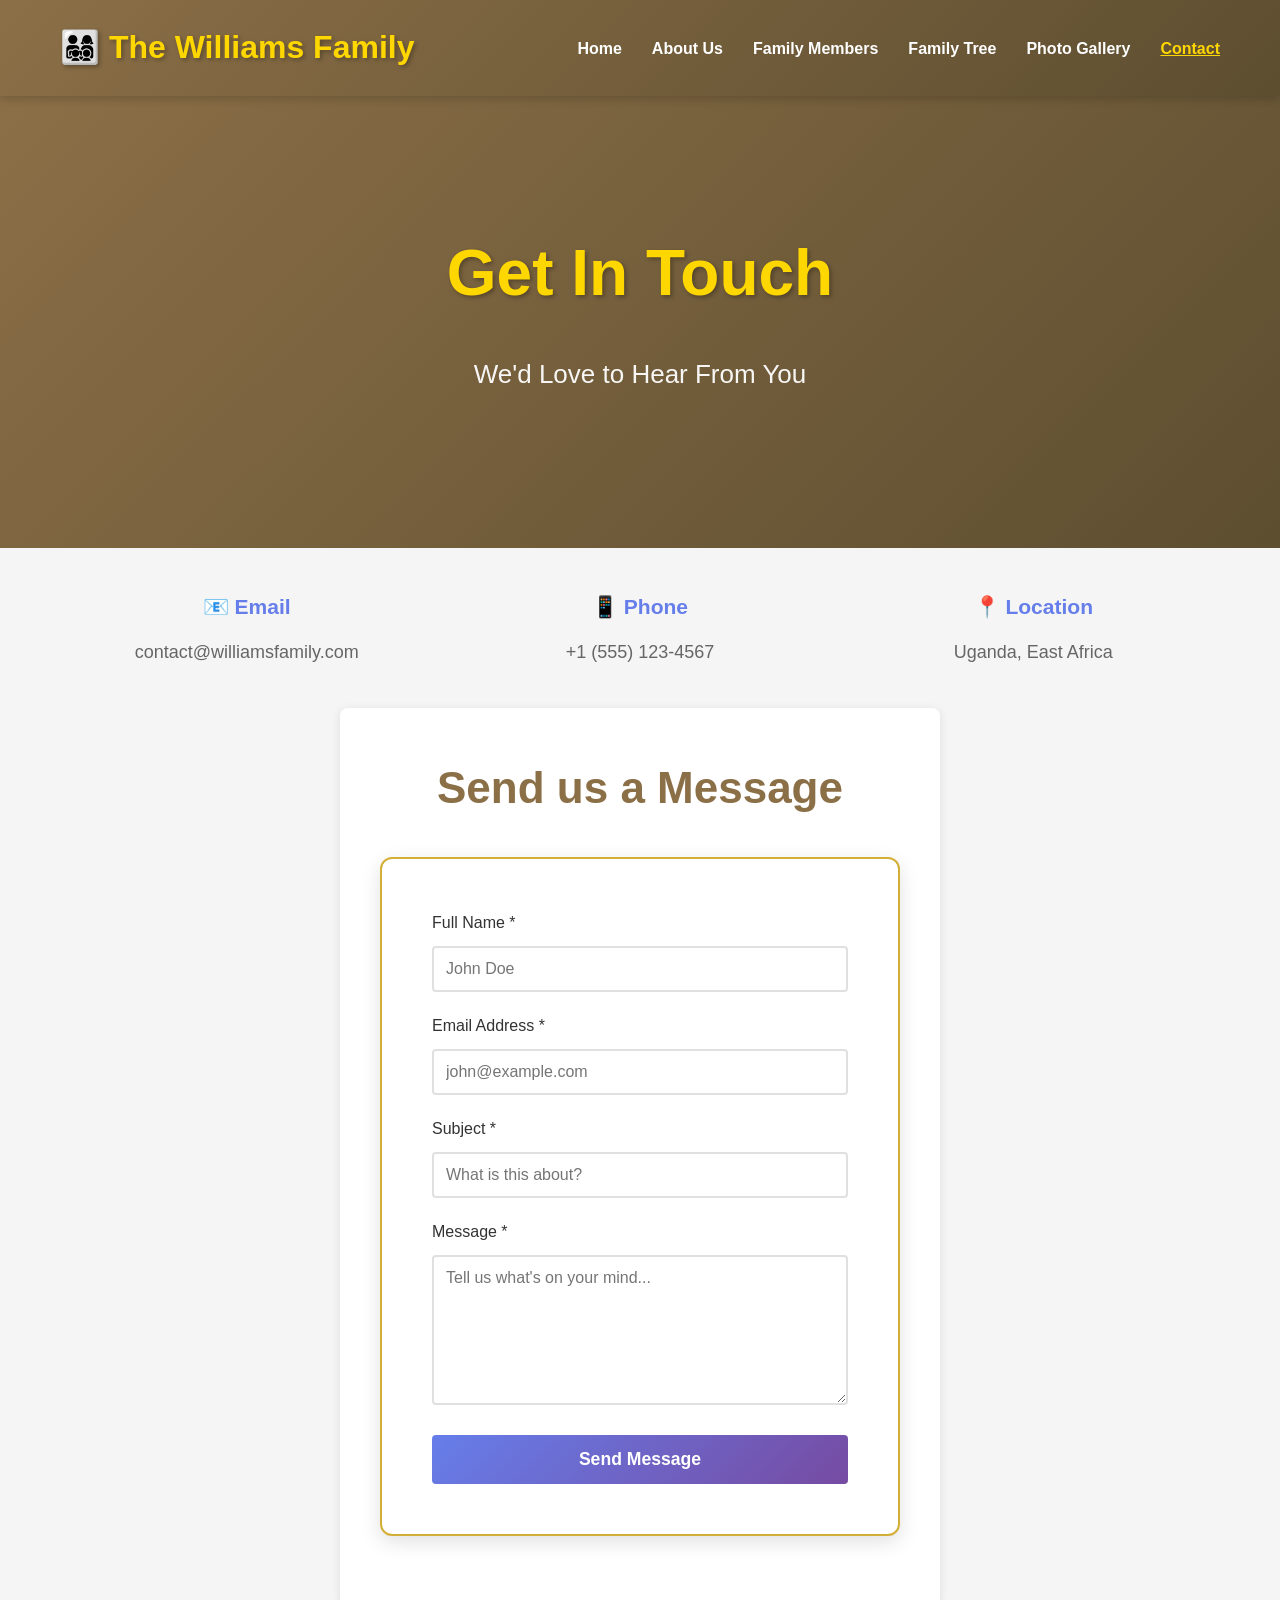
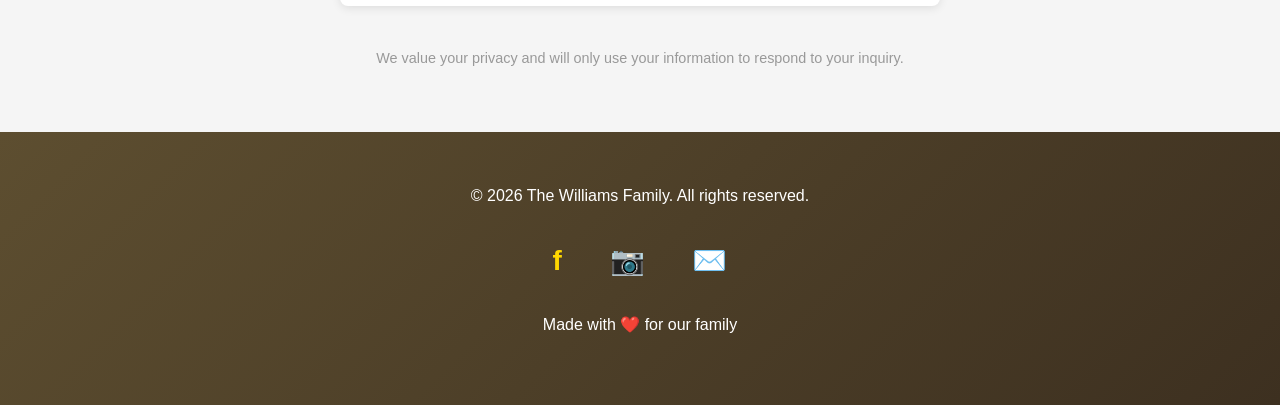
==== contact.html @ 8a77b49d "Initial commit" ====
<!DOCTYPE html>
<html lang="en">
<head>
    <meta charset="UTF-8">
    <meta name="viewport" content="width=device-width, initial-scale=1.0">
    <title>Contact Us - The Williams Family</title>
    <link rel="stylesheet" href="style.css">
    <style>
        .contact-container {
            max-width: 600px;
            margin: 40px auto;
            padding: 40px;
            background: white;
            border-radius: 8px;
            box-shadow: 0 2px 10px rgba(0,0,0,0.1);
        }

        .form-group {
            margin-bottom: 20px;
        }

        .form-group label {
            display: block;
            margin-bottom: 8px;
            color: #333;
            font-weight: 500;
        }

        .form-group input,
        .form-group textarea {
            width: 100%;
            padding: 12px;
            border: 2px solid #e0e0e0;
            border-radius: 4px;
            font-size: 1rem;
            font-family: inherit;
            transition: border-color 0.3s ease, box-shadow 0.3s ease;
            box-sizing: border-box;
        }

        .form-group input:focus,
        .form-group textarea:focus {
            outline: none;
            border-color: #667eea;
            box-shadow: 0 0 0 3px rgba(102, 126, 234, 0.1);
        }

        .form-group textarea {
            resize: vertical;
            min-height: 150px;
        }

        .form-group .error {
            color: #e74c3c;
            font-size: 0.9rem;
            margin-top: 5px;
            display: none;
        }

        .submit-btn {
            width: 100%;
            padding: 14px;
            background: linear-gradient(135deg, #667eea 0%, #764ba2 100%);
            color: white;
            border: none;
            border-radius: 4px;
            font-size: 1.1rem;
            font-weight: 600;
            cursor: pointer;
            transition: transform 0.2s ease, box-shadow 0.2s ease;
        }

        .submit-btn:hover {
            transform: translateY(-2px);
            box-shadow: 0 5px 15px rgba(102, 126, 234, 0.4);
        }

        .submit-btn:active {
            transform: translateY(0);
        }

        .contact-info {
            display: grid;
            grid-template-columns: repeat(auto-fit, minmax(200px, 1fr));
            gap: 20px;
            margin: 40px 0;
            text-align: center;
        }

        .info-item h3 {
            color: #667eea;
            margin-bottom: 10px;
        }

        .info-item p {
            color: #666;
            margin: 0;
        }

        .success-message {
            background: #d4edda;
            color: #155724;
            padding: 15px;
            border-radius: 4px;
            margin-bottom: 20px;
            display: none;
        }

        @media (max-width: 768px) {
            .contact-container {
                margin: 20px;
                padding: 20px;
            }
        }
    </style>
</head>
<body>
    <!-- Header & Navigation -->
    <header>
        <nav class="navbar">
            <div class="logo">👨‍👩‍👧‍👦 The Williams Family</div>
            <ul class="nav-links">
                <li><a href="index.html">Home</a></li>
                <li><a href="about.html">About Us</a></li>
                <li><a href="members.html">Family Members</a></li>
                <li><a href="family-tree.html">Family Tree</a></li>
                <li><a href="gallery.html">Photo Gallery</a></li>
                <li><a href="contact.html" class="active">Contact</a></li>
            </ul>
        </nav>
    </header>

    <!-- Page Hero -->
    <section class="hero">
        <div class="hero-content">
            <h1>Get In Touch</h1>
            <p>We'd Love to Hear From You</p>
        </div>
    </section>

    <!-- Main Content -->
    <main class="container">
        <section class="section">
            <!-- Contact Information -->
            <div class="contact-info">
                <div class="info-item">
                    <h3>📧 Email</h3>
                    <p>contact@williamsfamily.com</p>
                </div>
                <div class="info-item">
                    <h3>📱 Phone</h3>
                    <p>+1 (555) 123-4567</p>
                </div>
                <div class="info-item">
                    <h3>📍 Location</h3>
                    <p>Uganda, East Africa</p>
                </div>
            </div>

            <!-- Contact Form -->
            <div class="contact-container">
                <h2 style="text-align: center; margin-top: 0; margin-bottom: 30px;">Send us a Message</h2>
                
                <div class="success-message" id="successMessage">
                    ✓ Thank you for your message! We'll get back to you soon.
                </div>

                <form id="contactForm" onsubmit="handleSubmit(event)">
                    <div class="form-group">
                        <label for="name">Full Name *</label>
                        <input 
                            type="text" 
                            id="name" 
                            name="name" 
                            required
                            placeholder="John Doe"
                        >
                        <div class="error">Please enter your name</div>
                    </div>

                    <div class="form-group">
                        <label for="email">Email Address *</label>
                        <input 
                            type="email" 
                            id="email" 
                            name="email" 
                            required
                            placeholder="john@example.com"
                        >
                        <div class="error">Please enter a valid email</div>
                    </div>

                    <div class="form-group">
                        <label for="subject">Subject *</label>
                        <input 
                            type="text" 
                            id="subject" 
                            name="subject" 
                            required
                            placeholder="What is this about?"
                        >
                        <div class="error">Please enter a subject</div>
                    </div>

                    <div class="form-group">
                        <label for="message">Message *</label>
                        <textarea 
                            id="message" 
                            name="message" 
                            required
                            placeholder="Tell us what's on your mind..."
                        ></textarea>
                        <div class="error">Please enter your message</div>
                    </div>

                    <button type="submit" class="submit-btn">Send Message</button>
                </form>
            </div>

            <p style="text-align: center; color: #999; margin-top: 30px; font-size: 0.9rem;">
                We value your privacy and will only use your information to respond to your inquiry.
            </p>
        </section>
    </main>

    <!-- Footer -->
    <footer>
        <div class="footer-content">
            <p>&copy; 2026 The Williams Family. All rights reserved.</p>
            <div class="social-links">
                <a href="#" title="Facebook">f</a>
                <a href="#" title="Instagram">📷</a>
                <a href="contact.html" title="Email">✉️</a>
            </div>
            <p>Made with ❤️ for our family</p>
        </div>
    </footer>

    <script>
        function handleSubmit(event) {
            event.preventDefault();
            
            // Get form values
            const name = document.getElementById('name').value.trim();
            const email = document.getElementById('email').value.trim();
            const subject = document.getElementById('subject').value.trim();
            const message = document.getElementById('message').value.trim();
            
            // Simple validation
            if (!name || !email || !subject || !message) {
                alert('Please fill in all required fields');
                return;
            }
            
            // Email regex validation
            const emailRegex = /^[^\s@]+@[^\s@]+\.[^\s@]+$/;
            if (!emailRegex.test(email)) {
                alert('Please enter a valid email address');
                return;
            }
            
            // Show success message
            const successDiv = document.getElementById('successMessage');
            successDiv.style.display = 'block';
            
            // Reset form
            document.getElementById('contactForm').reset();
            
            // Hide success message after 5 seconds
            setTimeout(() => {
                successDiv.style.display = 'none';
            }, 5000);
        }
    </script>
</body>
</html>
---- style.css ----
/* Global Styles */
* {
    margin: 0;
    padding: 0;
    box-sizing: border-box;
}

body {
    font-family: 'Segoe UI', Tahoma, Geneva, Verdana, sans-serif;
    line-height: 1.8;
    color: #333;
    background-color: #f5f5f5;
    font-size: 18px;
}

/* Header and Navigation */
header {
    background: linear-gradient(135deg, #8B6F47 0%, #5D4E30 100%);
    color: white;
    padding: 1.2rem 0;
    position: sticky;
    top: 0;
    box-shadow: 0 2px 10px rgba(0,0,0,0.2);
    z-index: 1000;
}

.navbar {
    max-width: 1200px;
    margin: 0 auto;
    display: flex;
    justify-content: space-between;
    align-items: center;
    padding: 0 20px;
}

.logo {
    font-size: 32px;
    font-weight: bold;
    color: #FFD700;
    text-shadow: 2px 2px 4px rgba(0,0,0,0.3);
}

.nav-links {
    list-style: none;
    display: flex;
    gap: 30px;
}

.nav-links a {
    color: white;
    text-decoration: none;
    transition: all 0.3s;
    font-weight: 600;
    font-size: 16px;
}

.nav-links a:hover,
.nav-links a.active {
    color: #FFD700;
    text-decoration: underline;
}

/* Hero Section */
.hero {
    background: linear-gradient(135deg, #8B6F47 0%, #5D4E30 100%);
    color: white;
    padding: 120px 20px;
    text-align: center;
    margin-bottom: 40px;
}

.hero-content h1 {
    font-size: 64px;
    margin-bottom: 20px;
    color: #FFD700;
    text-shadow: 2px 2px 4px rgba(0,0,0,0.3);
}

.hero-content p {
    font-size: 26px;
    margin-bottom: 30px;
    opacity: 0.95;
}

/* Buttons */
.btn {
    display: inline-block;
    padding: 15px 40px;
    text-decoration: none;
    border-radius: 8px;
    font-weight: 700;
    transition: all 0.3s;
    border: none;
    cursor: pointer;
    font-size: 18px;
}

.btn-primary {
    background-color: #FFD700;
    color: #333;
}

.btn-primary:hover {
    transform: translateY(-3px);
    box-shadow: 0 8px 20px rgba(212, 175, 55, 0.4);
}

.btn-secondary {
    background-color: #8B6F47;
    color: white;
}

.btn-secondary:hover {
    background-color: #5D4E30;
    transform: translateY(-3px);
}

/* Container */
.container {
    max-width: 1200px;
    margin: 0 auto;
    padding: 0 20px;
}

/* Sections */
.section {
    margin-bottom: 60px;
}

.section h2 {
    font-size: 44px;
    color: #8B6F47;
    margin-bottom: 40px;
    text-align: center;
    font-weight: 700;
}

/* Cards */
.cards {
    display: grid;
    grid-template-columns: repeat(auto-fit, minmax(300px, 1fr));
    gap: 30px;
    margin-bottom: 40px;
}

.card {
    background: white;
    padding: 40px 30px;
    border-radius: 12px;
    box-shadow: 0 6px 20px rgba(0,0,0,0.12);
    text-align: center;
    transition: all 0.3s;
    border-top: 4px solid #D4AF37;
}

.card:hover {
    transform: translateY(-12px);
    box-shadow: 0 12px 30px rgba(0,0,0,0.18);
}

.card-icon {
    font-size: 56px;
    margin-bottom: 20px;
}

.card h3 {
    color: #8B6F47;
    margin-bottom: 15px;
    font-size: 24px;
}

.card p {
    color: #666;
    margin-bottom: 20px;
    font-size: 16px;
}

/* Updates */
.updates {
    display: flex;
    flex-direction: column;
    gap: 25px;
}

.update-item {
    background: white;
    padding: 35px;
    border-radius: 12px;
    border-left: 6px solid #D4AF37;
    box-shadow: 0 6px 20px rgba(0,0,0,0.12);
}

.update-item:hover {
    transform: translateX(8px);
}

.update-date {
    color: #8B6F47;
    font-weight: 700;
    font-size: 16px;
}

.update-item h3 {
    color: #333;
    margin-bottom: 12px;
    font-size: 22px;
}

.update-item p {
    color: #666;
    font-size: 16px;
}

/* Featured Members */
.featured-members {
    display: grid;
    grid-template-columns: repeat(auto-fit, minmax(200px, 1fr));
    gap: 25px;
    margin-bottom: 40px;
}

.member-preview {
    background: white;
    padding: 30px 20px;
    border-radius: 12px;
    text-align: center;
    box-shadow: 0 6px 20px rgba(0,0,0,0.12);
    transition: all 0.3s;
    border: 2px solid #F0E68C;
}

.member-preview:hover {
    transform: translateY(-8px);
    border-color: #D4AF37;
}

.member-avatar {
    font-size: 72px;
    margin-bottom: 15px;
}

.member-preview h4 {
    color: #333;
    margin-bottom: 8px;
    font-size: 18px;
    font-weight: 700;
}

.member-preview p {
    color: #8B6F47;
    font-size: 15px;
    font-weight: 600;
}

/* Gallery */
.gallery-container {
    display: grid;
    grid-template-columns: repeat(auto-fill, minmax(250px, 1fr));
    gap: 20px;
}

.gallery-item {
    position: relative;
    border-radius: 12px;
    overflow: hidden;
    box-shadow: 0 6px 20px rgba(0,0,0,0.12);
    transition: all 0.3s;
}

.gallery-item:hover {
    transform: scale(1.08);
}

.gallery-placeholder {
    width: 100%;
    height: 250px;
    background: linear-gradient(135deg, #8B6F47 0%, #5D4E30 100%);
    display: flex;
    align-items: center;
    justify-content: center;
    font-size: 80px;
}

/* Members */
.members-container {
    display: grid;
    grid-template-columns: repeat(auto-fill, minmax(300px, 1fr));
    gap: 30px;
}

.member-card {
    background: white;
    border-radius: 12px;
    overflow: hidden;
    box-shadow: 0 6px 20px rgba(0,0,0,0.12);
    transition: all 0.3s;
    border-top: 4px solid #D4AF37;
}

.member-card:hover {
    transform: translateY(-8px);
    box-shadow: 0 12px 30px rgba(0,0,0,0.18);
}

.member-photo {
    width: 100%;
    height: 250px;
    background: linear-gradient(135deg, #8B6F47 0%, #5D4E30 100%);
    display: flex;
    align-items: center;
    justify-content: center;
    font-size: 100px;
}

.member-details {
    padding: 30px;
}

.member-details h3 {
    color: #333;
    margin-bottom: 10px;
    font-size: 22px;
    font-weight: 700;
}

.member-role {
    color: #D4AF37;
    font-weight: 700;
    margin-bottom: 12px;
    font-size: 16px;
}

.member-details p {
    color: #666;
    font-size: 15px;
}

/* Forms */
form {
    background: white;
    padding: 50px;
    border-radius: 12px;
    box-shadow: 0 6px 20px rgba(0,0,0,0.12);
    max-width: 600px;
    margin: 30px auto;
    border: 2px solid #D4AF37;
}

.form-group {
    margin-bottom: 25px;
}

label {
    display: block;
    margin-bottom: 10px;
    font-weight: 700;
    color: #8B6F47;
    font-size: 16px;
}

input,
textarea {
    width: 100%;
    padding: 14px;
    border: 2px solid #ddd;
    border-radius: 8px;
    font-size: 16px;
    transition: all 0.3s;
}

input:focus,
textarea:focus {
    outline: none;
    border-color: #D4AF37;
    box-shadow: 0 0 8px rgba(212, 175, 55, 0.2);
}

textarea {
    resize: vertical;
    min-height: 150px;
}

button {
    background: linear-gradient(135deg, #D4AF37 0%, #8B6F47 100%);
    color: white;
    padding: 16px 30px;
    border: none;
    border-radius: 8px;
    cursor: pointer;
    font-weight: 700;
    width: 100%;
    font-size: 18px;
    transition: all 0.3s;
}

button:hover {
    transform: translateY(-3px);
    box-shadow: 0 8px 20px rgba(212, 175, 55, 0.4);
}

/* About Page */
.about-content {
    background: white;
    padding: 50px;
    border-radius: 12px;
    box-shadow: 0 6px 20px rgba(0,0,0,0.12);
    border-left: 6px solid #D4AF37;
}

.about-content h3 {
    color: #8B6F47;
    margin-top: 35px;
    margin-bottom: 18px;
    font-size: 26px;
    font-weight: 700;
}

.about-content p {
    color: #666;
    line-height: 1.9;
    font-size: 16px;
}

/* Footer */
footer {
    background: linear-gradient(135deg, #5D4E30 0%, #3D3020 100%);
    color: white;
    padding: 50px 20px;
    margin-top: 60px;
    text-align: center;
}

.footer-content {
    max-width: 1200px;
    margin: 0 auto;
}

footer p {
    margin-bottom: 15px;
    font-size: 16px;
}

.social-links {
    margin: 25px 0;
    font-size: 28px;
}

.social-links a {
    color: #FFD700;
    text-decoration: none;
    margin: 0 20px;
    transition: all 0.3s;
    font-weight: bold;
}

.social-links a:hover {
    transform: translateY(-5px);
    text-shadow: 0 4px 8px rgba(255, 215, 0, 0.4);
}

/* Responsive */
@media (max-width: 768px) {
    .navbar {
        flex-direction: column;
        gap: 15px;
    }
    
    .nav-links {
        flex-direction: column;
        gap: 10px;
        text-align: center;
        font-size: 14px;
    }
    
    .logo {
        font-size: 24px;
    }
    
    .hero {
        padding: 80px 20px;
    }
    
    .hero-content h1 {
        font-size: 40px;
    }
    
    .hero-content p {
        font-size: 20px;
    }
    
    .cards {
        grid-template-columns: 1fr;
    }
    
    body {
        font-size: 16px;
    }
}
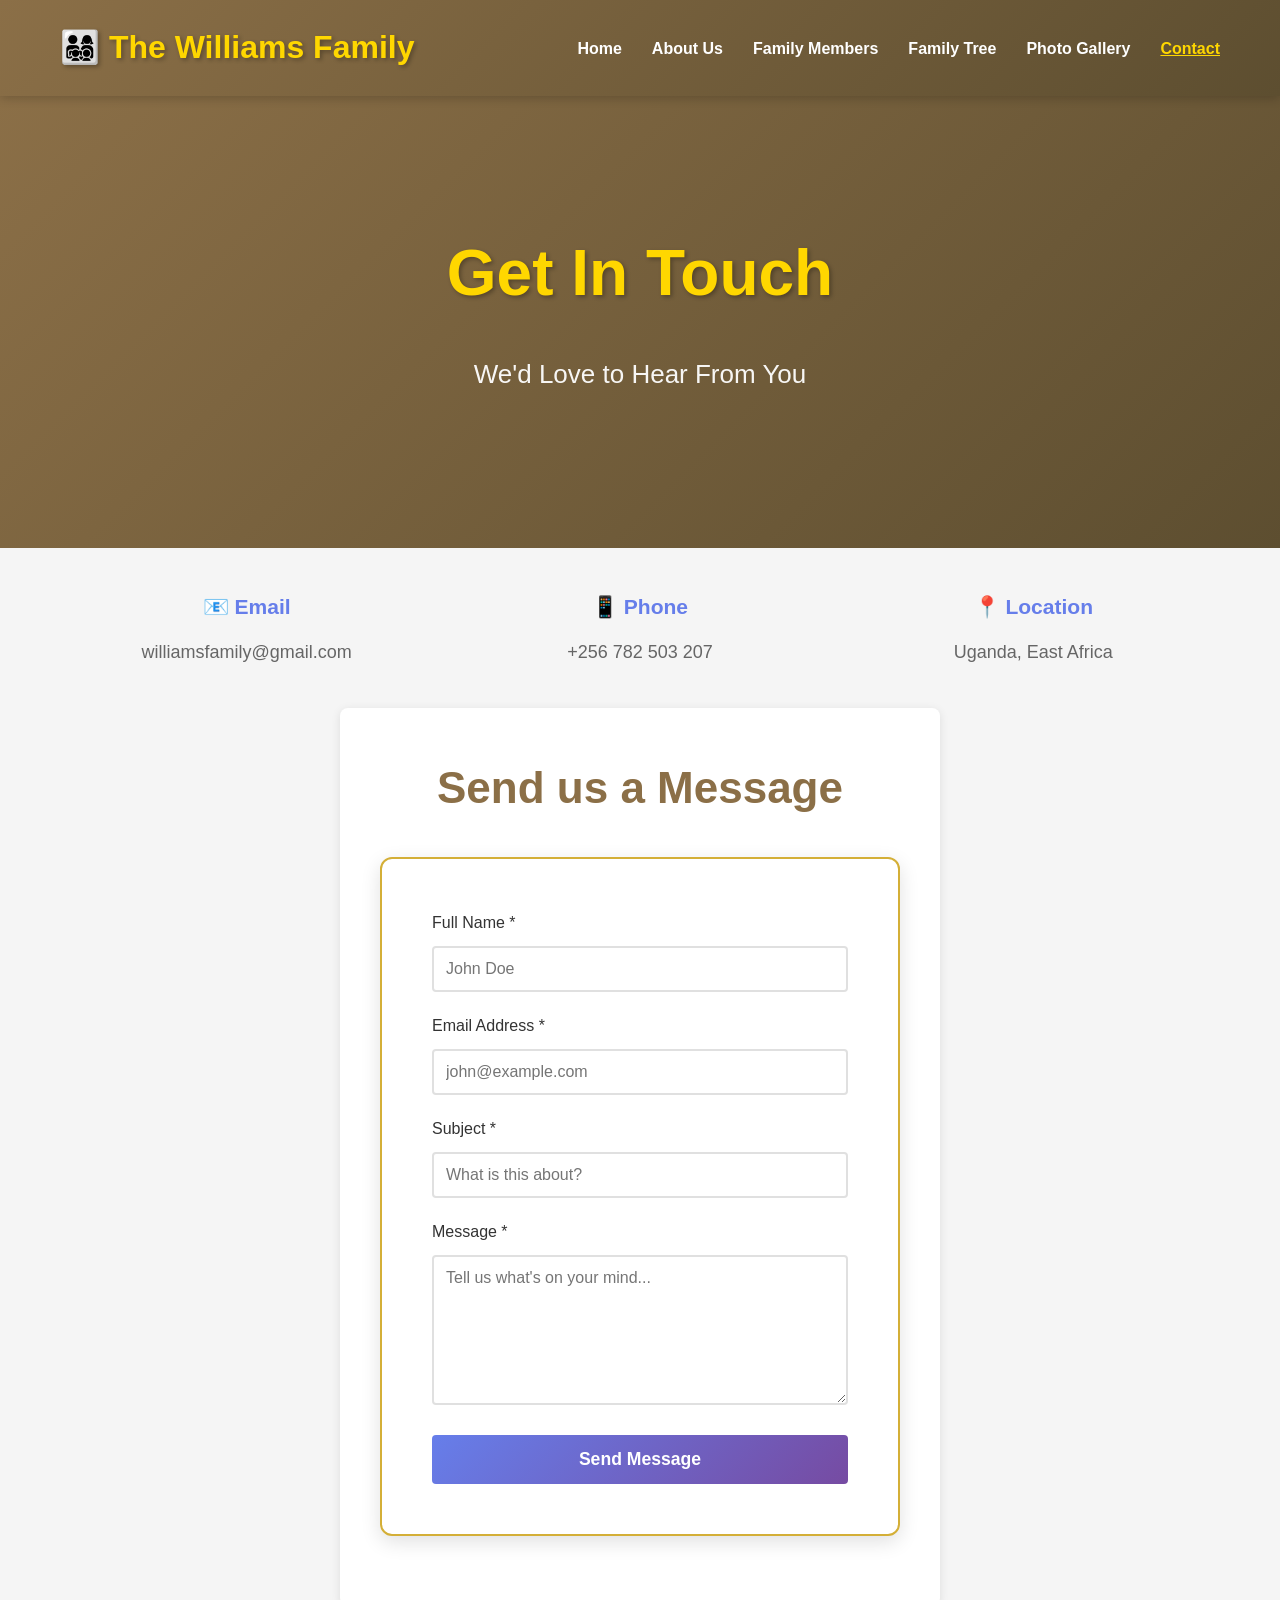
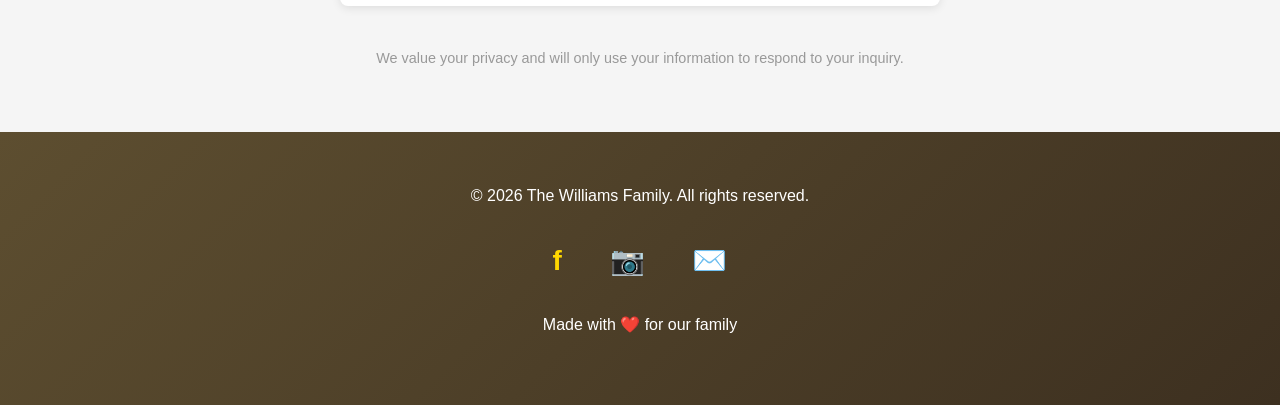
==== commit 14be4f8c: "Update contact.html" ====
--- a/contact.html
+++ b/contact.html
@@ -145,11 +145,11 @@
             <div class="contact-info">
                 <div class="info-item">
                     <h3>📧 Email</h3>
-                    <p>contact@williamsfamily.com</p>
+                    <p>williamsfamily@gmail.com</p>
                 </div>
                 <div class="info-item">
                     <h3>📱 Phone</h3>
-                    <p>+1 (555) 123-4567</p>
+                    <p>+256 782 503 207</p>
                 </div>
                 <div class="info-item">
                     <h3>📍 Location</h3>
@@ -273,4 +273,4 @@
         }
     </script>
 </body>
-</html>+</html>
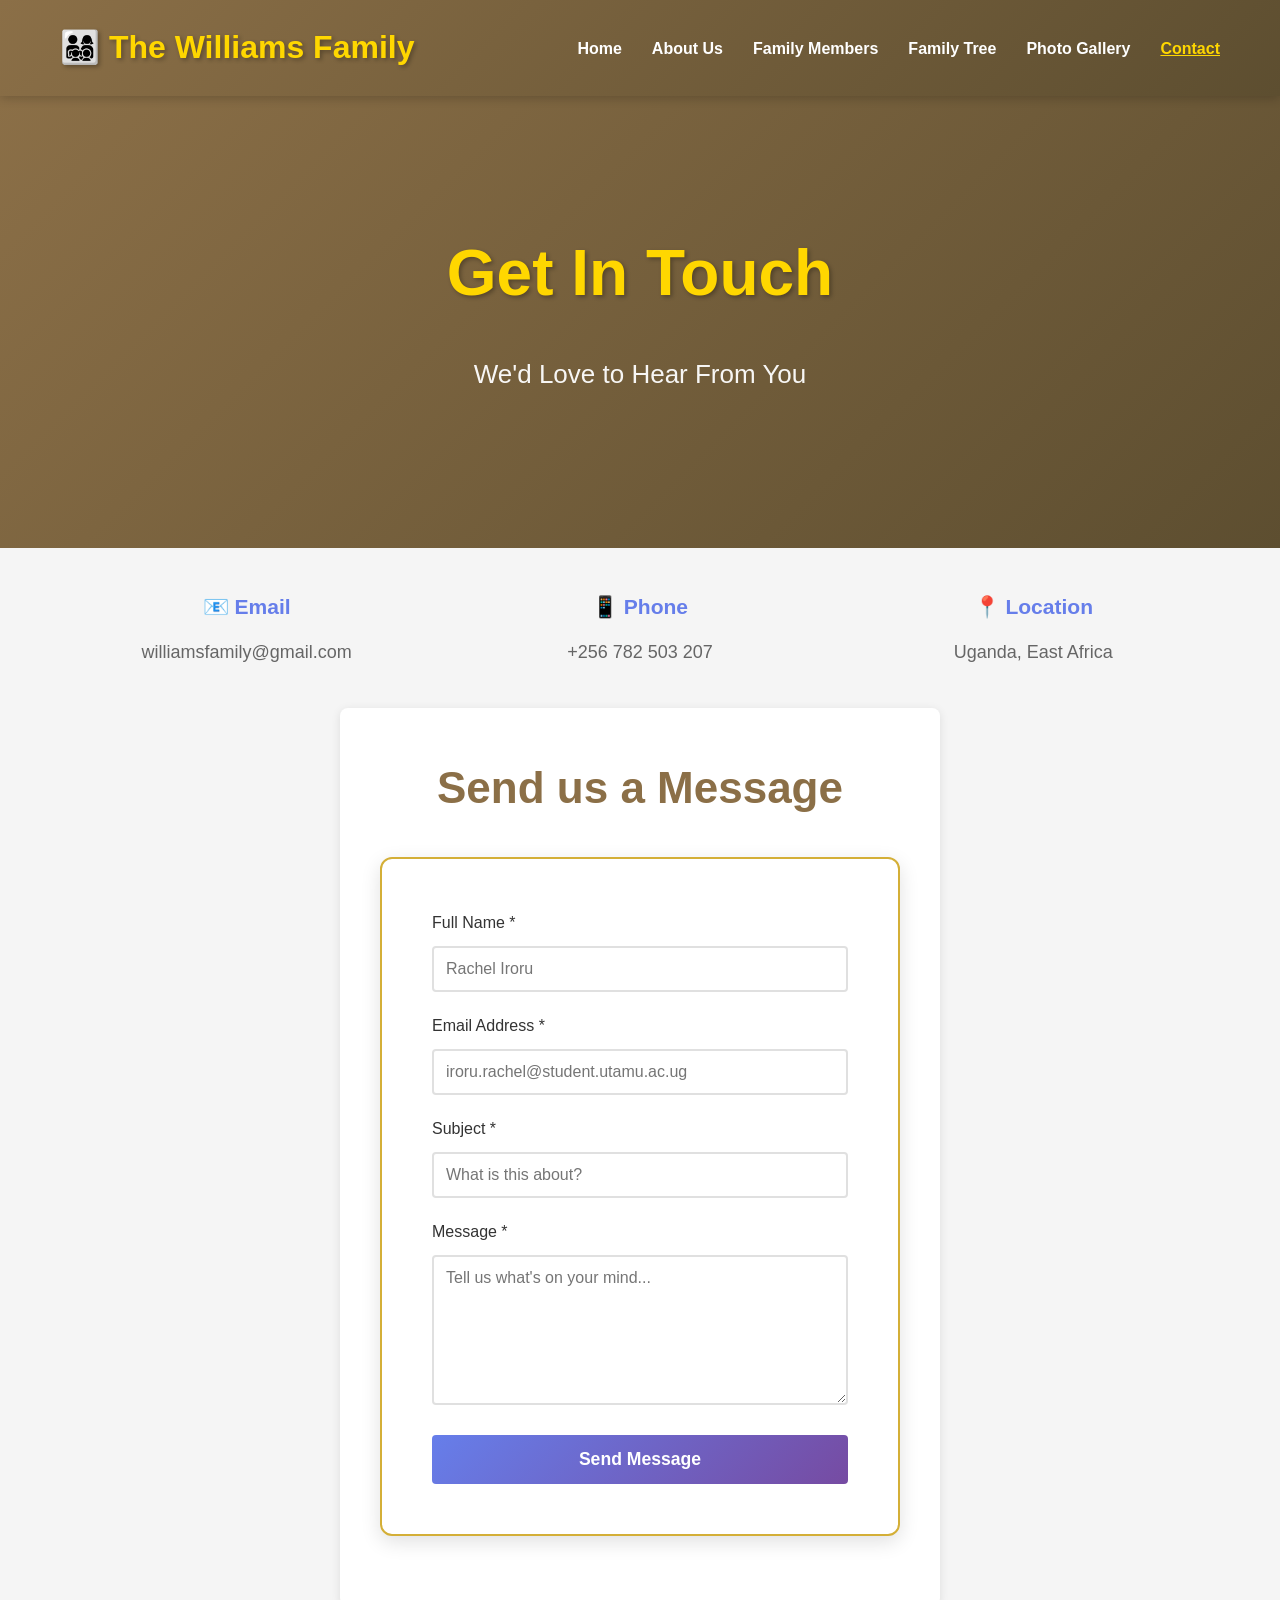
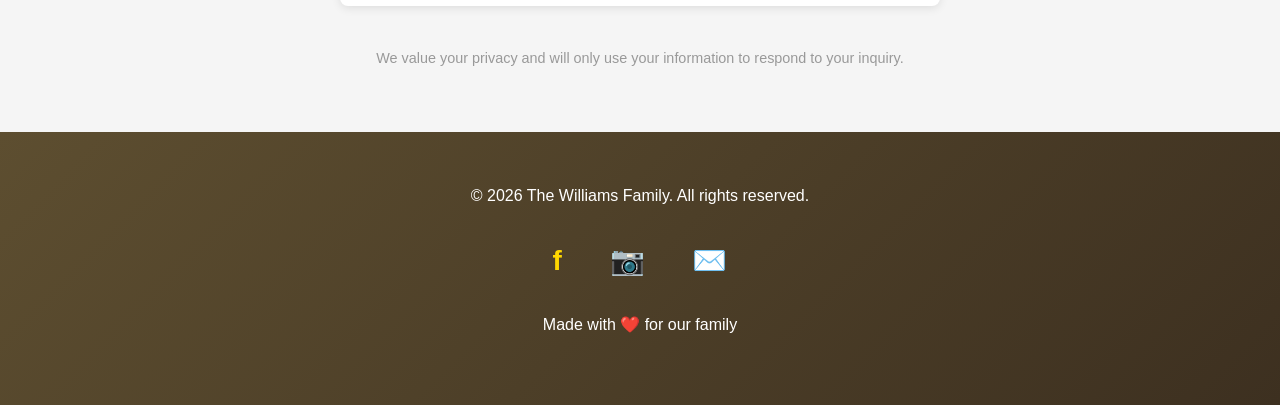
==== commit 2fb750cc: "Update contact.html" ====
--- a/contact.html
+++ b/contact.html
@@ -173,7 +173,7 @@
                             id="name" 
                             name="name" 
                             required
-                            placeholder="John Doe"
+                            placeholder="Rachel Iroru"
                         >
                         <div class="error">Please enter your name</div>
                     </div>
@@ -185,7 +185,7 @@
                             id="email" 
                             name="email" 
                             required
-                            placeholder="john@example.com"
+                            placeholder="iroru.rachel@student.utamu.ac.ug"
                         >
                         <div class="error">Please enter a valid email</div>
                     </div>
